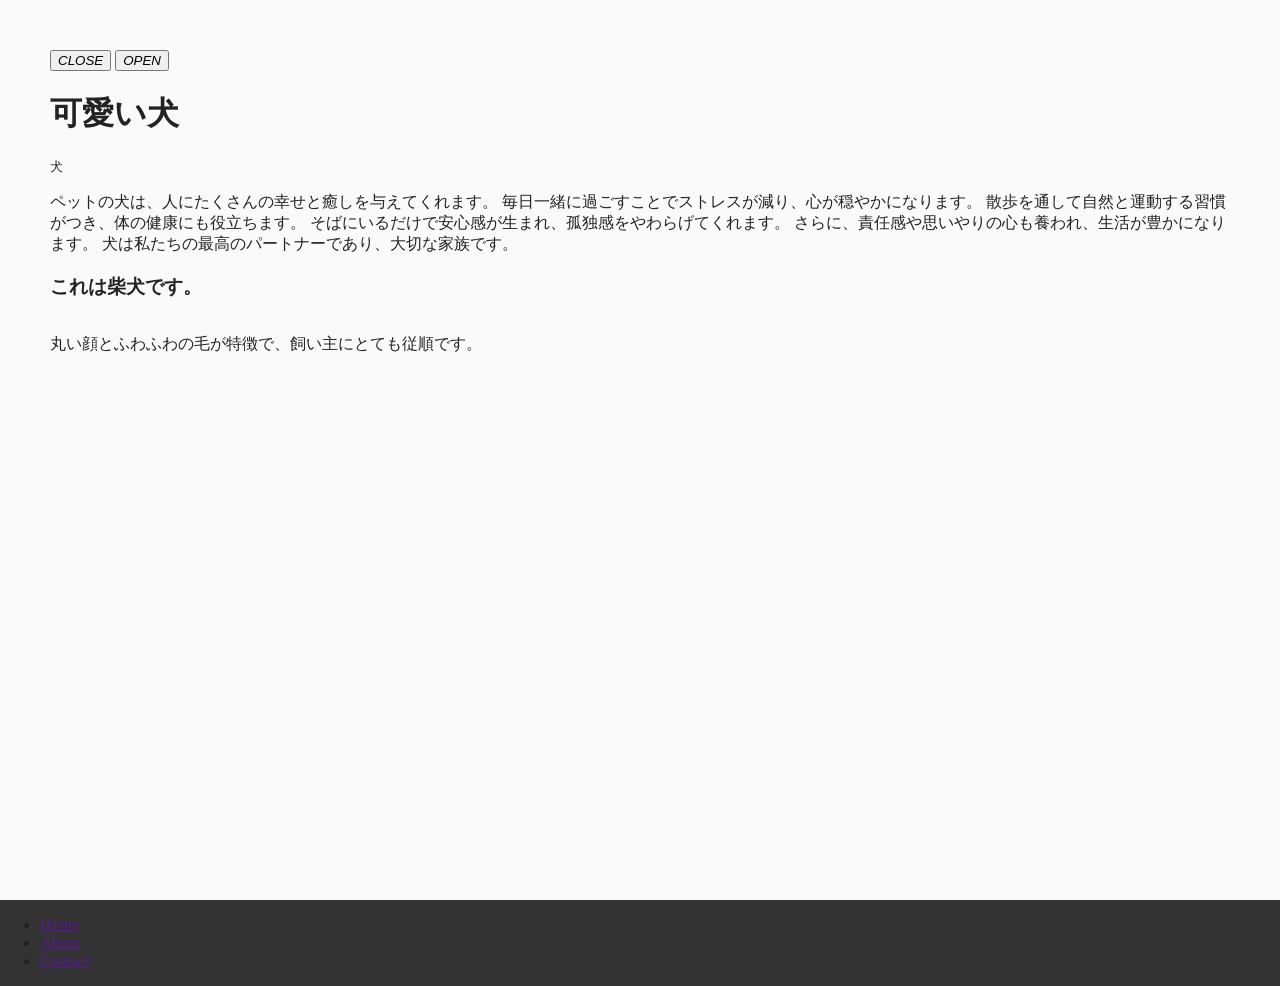
==== 02-rotate-sidebar-menu/index.html @ 5d5e0224 "initial commit" ====
<html>
<head>
    <meta charset="UTF-8">
    <meta http-equiv="X-UA-Compatible" content="IE=edge">
    <meta name="viewport" content="width=device-width, initial-scale=1.0">
    <title>rotate-sidebar-menu</title>
    <link rel="stylesheet" href="style.css">
</head>
<body>
    <div class="container">
        <div class="circle-container">
            <div class="circle">
                <button class="close">
                    <i>CLOSE</i>
                </button>
                <button class="open">
                    <i>OPEN</i>
                </button>
            </div>
        </div>
        <div class="content-container">
            <h1>可愛い犬</h1>
            <small>犬</small>
            <p>
                ペットの犬は、人にたくさんの幸せと癒しを与えてくれます。
                毎日一緒に過ごすことでストレスが減り、心が穏やかになります。
                散歩を通して自然と運動する習慣がつき、体の健康にも役立ちます。
                そばにいるだけで安心感が生まれ、孤独感をやわらげてくれます。
                さらに、責任感や思いやりの心も養われ、生活が豊かになります。
                犬は私たちの最高のパートナーであり、大切な家族です。           
            </p>
            <h3>これは柴犬です。</h3>
            <img src="https://images.pexels.com/photos/31851487/pexels-photo-31851487.jpeg" alt="">
            <p>
                丸い顔とふわふわの毛が特徴で、飼い主にとても従順です。
            </p>
        </div>
    </div>
    <nav>
        <ul>
            <li> <a href="">Home</a> </li>
            <li> <a href="">About</a> </li>
            <li> <a href="">Contact</a></li>
        </ul>
    </nav>
    <script src="script.js"></script>
</body>


</html>
---- 02-rotate-sidebar-menu/style.css ----
* {
    box-sizing:border-box;
}
body {
    overflow-x:hidden;
    margin:0;
    background-color: #333;
    color: #222;
}
.container{
    width:100vw;
    min-height:100vh;
    padding:50px;
    background-color: #fafafa;
    transform-origin: top left;
    transition: transform 0.5s linear;
}
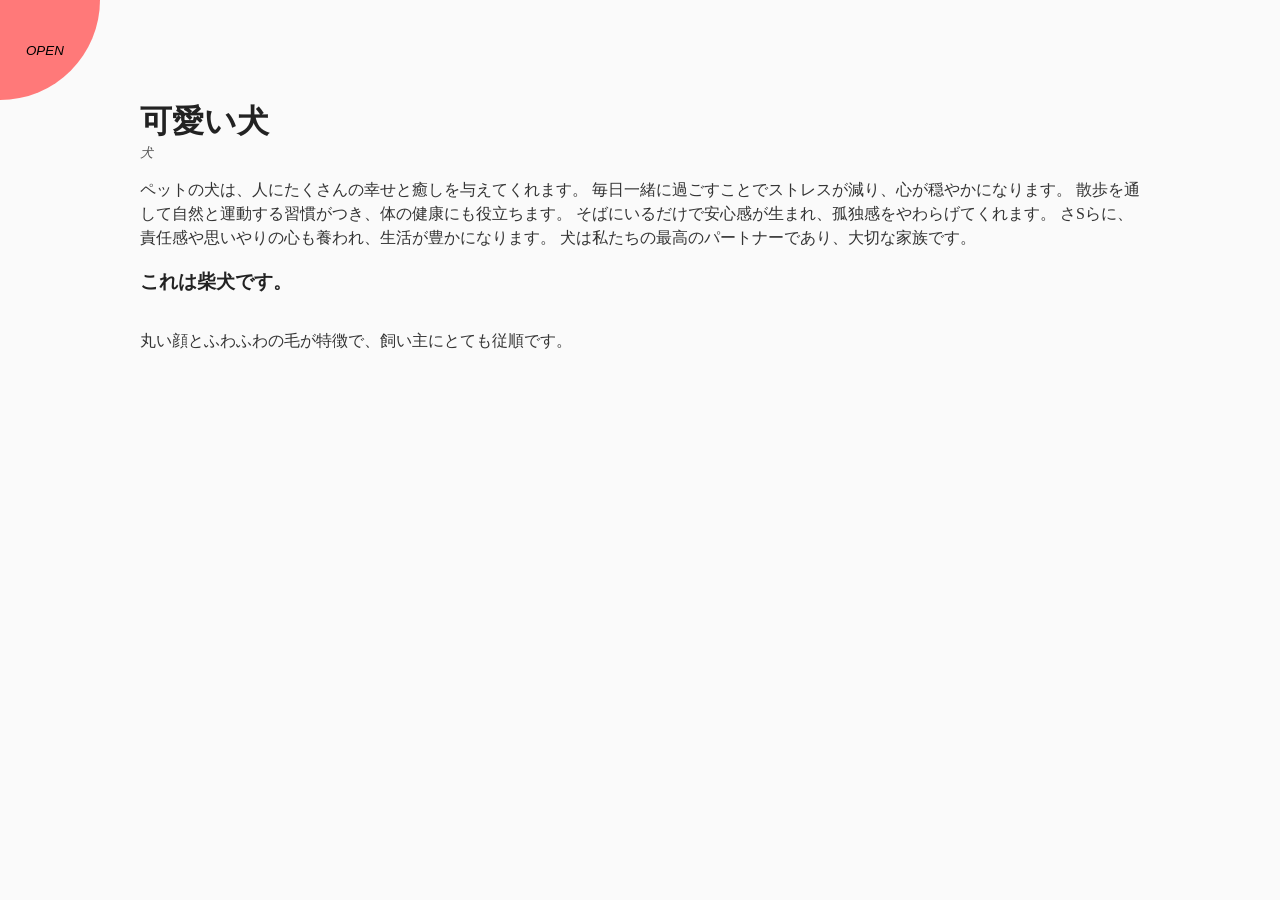
==== commit ca83a41a: "Complete click toggle function and add README" ====
--- a/02-rotate-sidebar-menu/index.html
+++ b/02-rotate-sidebar-menu/index.html
@@ -10,10 +10,10 @@
     <div class="container">
         <div class="circle-container">
             <div class="circle">
-                <button class="close">
+                <button id="close">
                     <i>CLOSE</i>
                 </button>
-                <button class="open">
+                <button id="open">
                     <i>OPEN</i>
                 </button>
             </div>
@@ -26,7 +26,7 @@
                 毎日一緒に過ごすことでストレスが減り、心が穏やかになります。
                 散歩を通して自然と運動する習慣がつき、体の健康にも役立ちます。
                 そばにいるだけで安心感が生まれ、孤独感をやわらげてくれます。
-                さらに、責任感や思いやりの心も養われ、生活が豊かになります。
+                さSらに、責任感や思いやりの心も養われ、生活が豊かになります。
                 犬は私たちの最高のパートナーであり、大切な家族です。           
             </p>
             <h3>これは柴犬です。</h3>
--- a/02-rotate-sidebar-menu/style.css
+++ b/02-rotate-sidebar-menu/style.css
@@ -1,12 +1,14 @@
 * {
     box-sizing:border-box;
 }
+
 body {
     overflow-x:hidden;
     margin:0;
     background-color: #333;
     color: #222;
 }
+
 .container{
     width:100vw;
     min-height:100vh;
@@ -14,4 +16,115 @@
     background-color: #fafafa;
     transform-origin: top left;
     transition: transform 0.5s linear;
+}
+
+.circle-container{
+    position:fixed;
+    top:-100px;
+    left:-100px;
+}
+
+.circle{
+    background: #ff7979;
+    height: 200px;
+    width: 200px;
+    border-radius: 50%;
+    position: relative;
+    transition:transform 0.6s linear;
+}
+.container.show-nav {
+    transform: rotate(-20deg);
+}
+
+.container.show-nav .circle{
+    transform:rotate(-70deg);
+}
+
+.circle button{
+    position: absolute;
+    top:50%;
+    left:50%;
+    border: 0;
+    height: 100px;
+    background: transparent;
+}
+
+.circle button:focus{
+    outline:none;
+}
+
+.circle button#open{
+    left:60%;
+}
+
+.circle button#close {
+    top: 60%;
+    transform: rotate(90deg);
+    transform-origin: top left;
+}
+
+.container.show-nav+nav li {
+    transform: translateX(0);
+    transition-delay: 0.3s;
+}
+
+nav{
+    position:fixed;
+    bottom:30px;
+    left:0;
+    z-index: 100;
+}
+
+nav ul {
+    list-style-type: none;
+    padding-left: 30px;
+}
+nav ul li {
+    margin: 25px 0;
+    text-transform: uppercase;
+    color: #2a0505;
+    transform: translateX(-100%);
+    transition: transform 0.4s ease-in;
+}
+nav ul li+li{
+    margin-left:15px;
+    transform:translateX(-150%);
+}
+nav ul li+li+li{
+    margin-left:30px;
+    transform:translateX(-200%);
+}
+nav a {
+    color: #120303;
+    text-decoration: none;
+    transition: all 0.5s;
+}
+
+nav a:hover {
+    color: #ff7979;
+    font-weight: bold;
+}
+
+.content-container img {
+    max-width: 90%;
+    
+}
+
+.content-container {
+    max-width: 1000px;
+    margin: 50px auto;
+}
+
+.content-container h1 {
+    margin: 0;
+}
+
+.content-container small {
+    color: #555;
+    font-style: italic;
+}
+
+.content-container p {
+    color: #333;
+    line-height: 1.5;
 }
